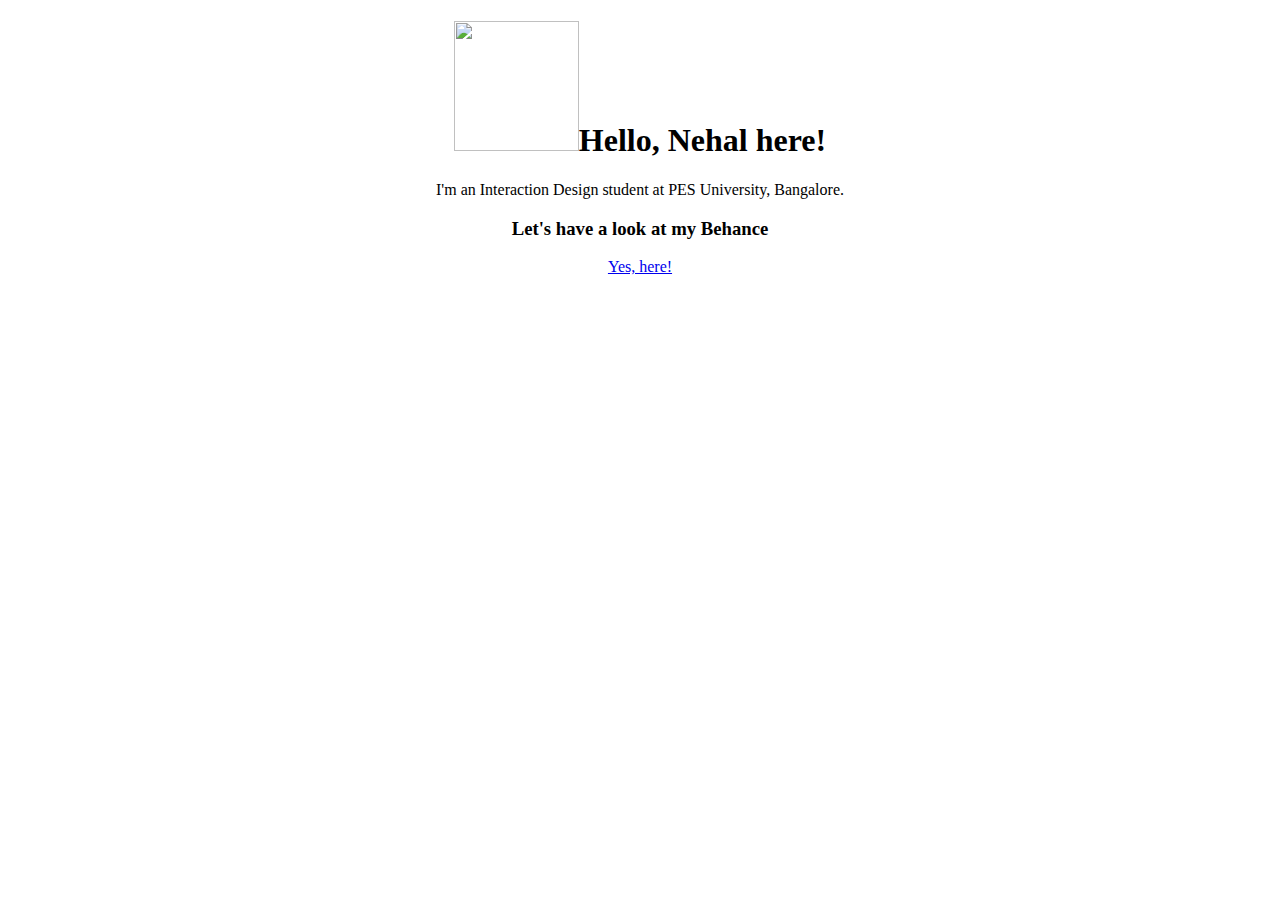
==== index.html @ 3acb9d65 "Add files via upload" ====
<!DOCTYPE html>
<html>
<head>
<title>Hello</title>
</head>
<body>
<center>

<h1><img src="image.png" width="125" height="130">Hello, Nehal here!</h1>

<p><font face= "Times New Roman" color= "black" </font> I'm an Interaction Design student at PES University, Bangalore.</p>

<h3>Let's have a look at my Behance</h3>

<a href="https://www.behance.net/nehalsharma1217?tracking_source=search-all%7Cnehal%20sharma">Yes, here!</a>

</center>
</body>
</html>
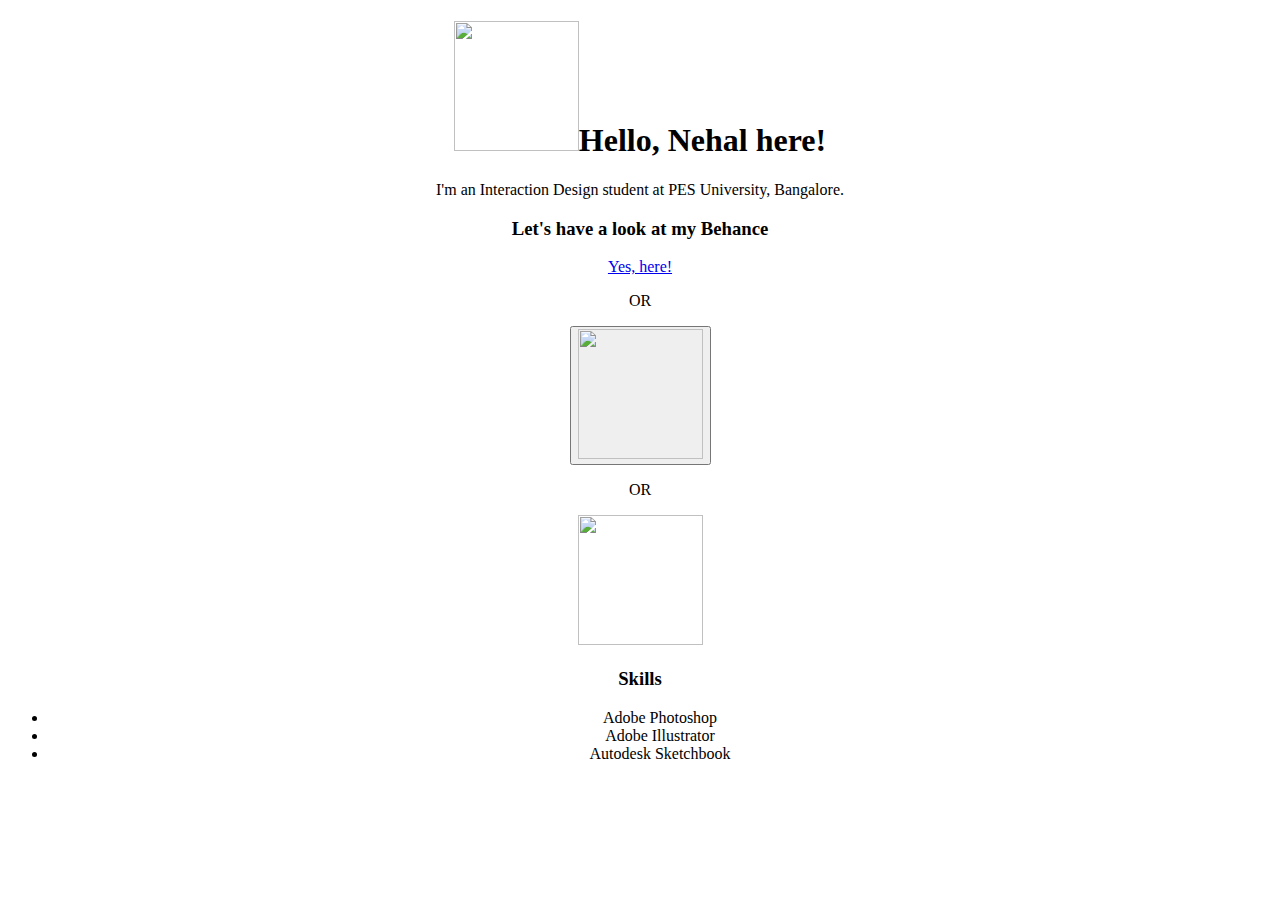
==== commit 0784f2d6: "Update index.html" ====
--- a/index.html
+++ b/index.html
@@ -2,6 +2,7 @@
 <html>
 <head>
 <title>Hello</title>
+<meta name="viewport" content="width-device-width, initial-scale=1.0">
 </head>
 <body>
 <center>
@@ -13,6 +14,17 @@
 <h3>Let's have a look at my Behance</h3>
 
 <a href="https://www.behance.net/nehalsharma1217?tracking_source=search-all%7Cnehal%20sharma">Yes, here!</a>
+<p> OR </p>
+<a href="https://www.behance.net/nehalsharma1217?tracking_source=search-all%7Cnehal%20sharma"><button><img src="image.png" width="125" height="130"></button></a>
+<p> OR </p>
+<a href="https://www.behance.net/nehalsharma1217?tracking_source=search-all%7Cnehal%20sharma"><img src="image.png" width="125" height="130"></a>
+
+<h3>Skills</h3>
+<ul>
+<li>Adobe Photoshop</li>
+<li>Adobe Illustrator</li>
+<li>Autodesk Sketchbook</li>
+</ul>
 
 </center>
 </body>
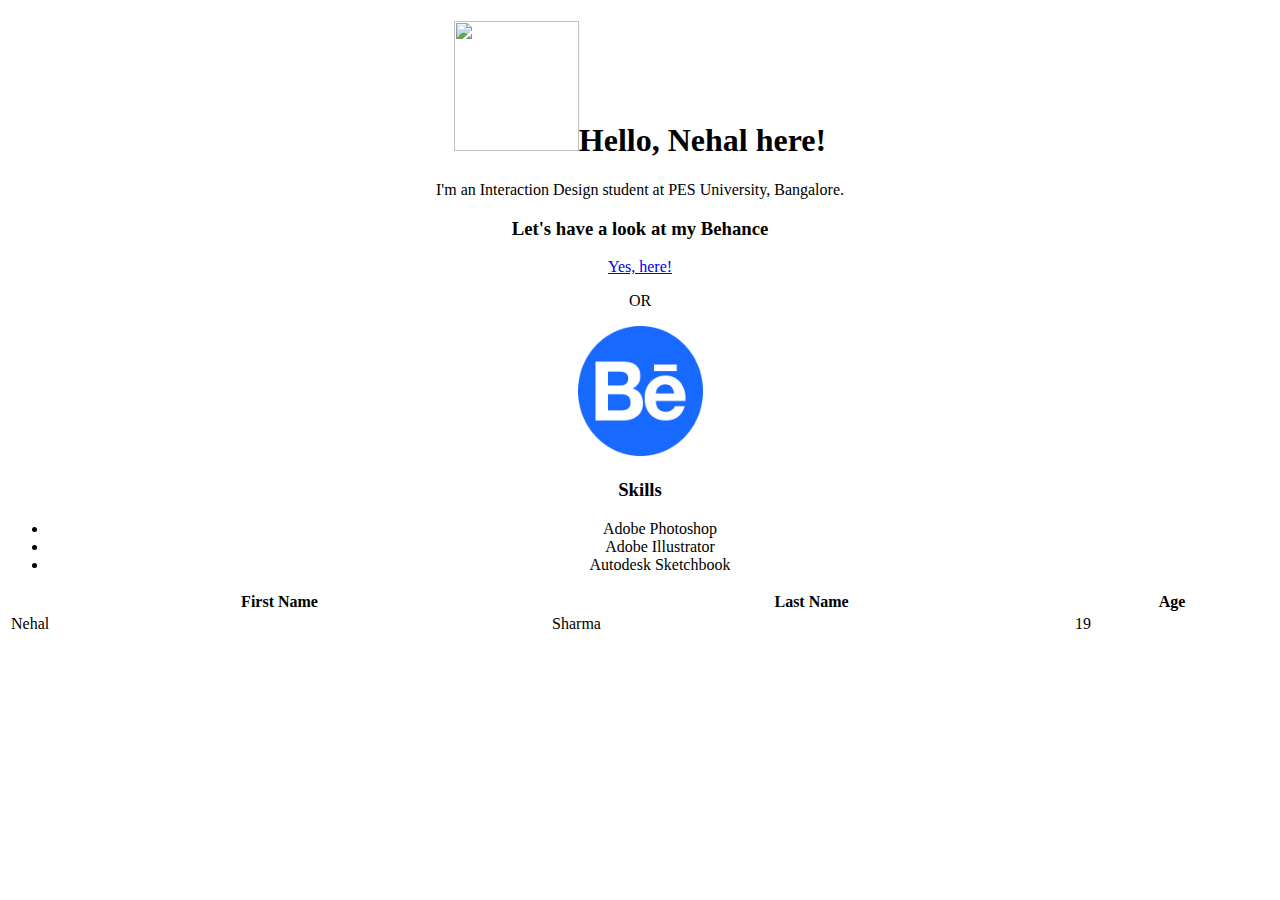
==== commit 62a2390e: "Update index.html" ====
--- a/index.html
+++ b/index.html
@@ -15,9 +15,7 @@
 
 <a href="https://www.behance.net/nehalsharma1217?tracking_source=search-all%7Cnehal%20sharma">Yes, here!</a>
 <p> OR </p>
-<a href="https://www.behance.net/nehalsharma1217?tracking_source=search-all%7Cnehal%20sharma"><button><img src="image.png" width="125" height="130"></button></a>
-<p> OR </p>
-<a href="https://www.behance.net/nehalsharma1217?tracking_source=search-all%7Cnehal%20sharma"><img src="image.png" width="125" height="130"></a>
+<a href="https://www.behance.net/nehalsharma1217?tracking_source=search-all%7Cnehal%20sharma"><img src="behanceLogo.png" width="125" height="130"></a>
 
 <h3>Skills</h3>
 <ul>
@@ -26,6 +24,19 @@
 <li>Autodesk Sketchbook</li>
 </ul>
 
+<table width="100%">
+<tr>
+<th>First Name</th>
+<th>Last Name</th>
+<th>Age</th>
+</tr>
+
+<tr>
+<td>Nehal</td>
+<td>Sharma</td>
+<td>19</td>
+</tr>
+
 </center>
 </body>
 </html>
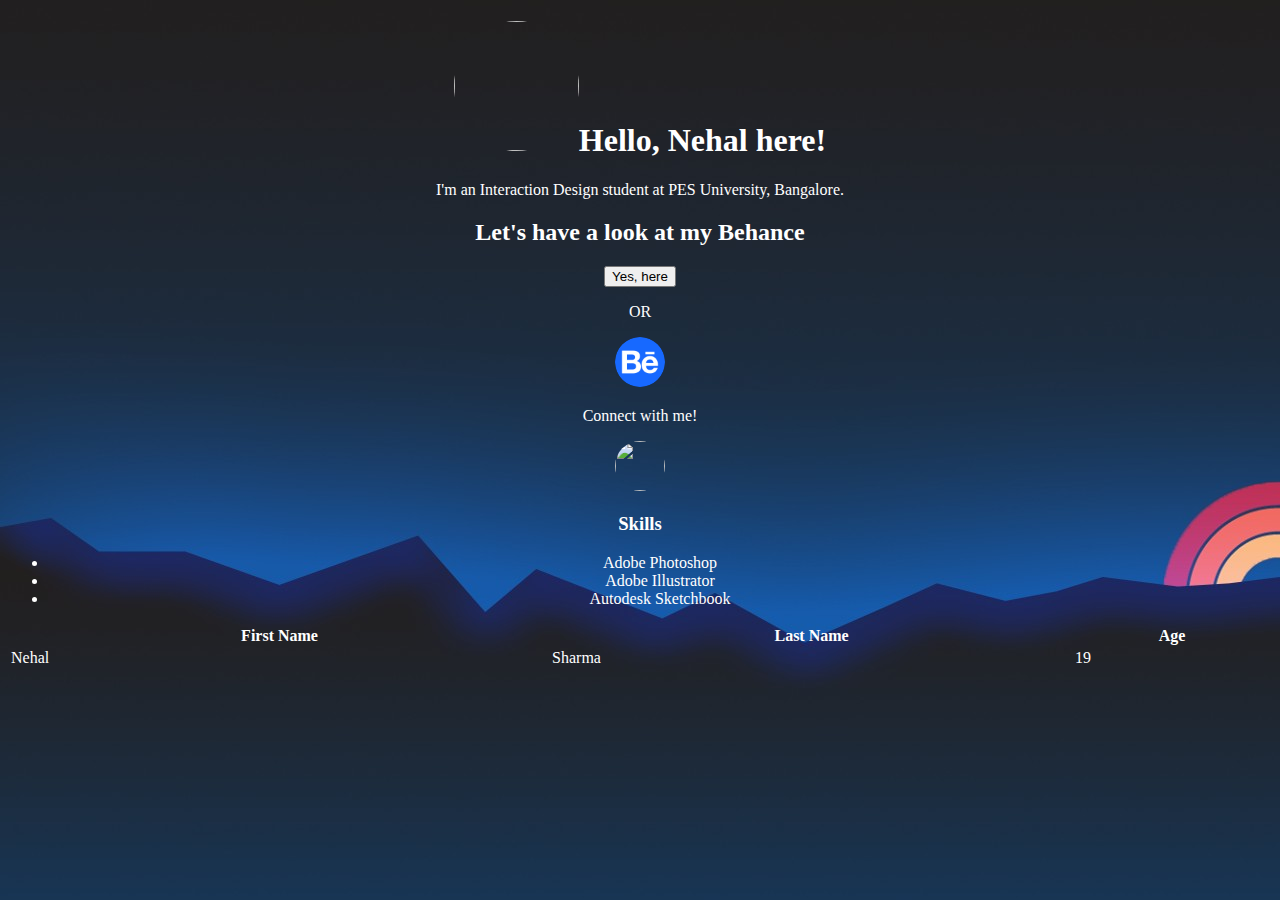
==== commit 14d84f8a: "Add files via upload" ====
--- a/index.html
+++ b/index.html
@@ -3,19 +3,34 @@
 <head>
 <title>Hello</title>
 <meta name="viewport" content="width-device-width, initial-scale=1.0">
+<style>
+img {
+border-radius: 50%;
+}
+</style>
 </head>
-<body>
+<body background="2.jpg" width="1080">
 <center>
+
+<font color= "white" </font>
 
 <h1><img src="image.png" width="125" height="130">Hello, Nehal here!</h1>
 
-<p><font face= "Times New Roman" color= "black" </font> I'm an Interaction Design student at PES University, Bangalore.</p>
+<p><font face= "Times New Roman" color= "white" </font>I'm an Interaction Design student at PES University, Bangalore.</p>
 
-<h3>Let's have a look at my Behance</h3>
+<h2>Let's have a look at my Behance</h2>
 
-<a href="https://www.behance.net/nehalsharma1217?tracking_source=search-all%7Cnehal%20sharma">Yes, here!</a>
+<a href="https://www.behance.net/nehalsharma1217?tracking_source=search-all%7Cnehal%20sharma"><button>Yes, here</button></a>
 <p> OR </p>
-<a href="https://www.behance.net/nehalsharma1217?tracking_source=search-all%7Cnehal%20sharma"><img src="behanceLogo.png" width="125" height="130"></a>
+<a href="https://www.behance.net/nehalsharma1217?tracking_source=search-all%7Cnehal%20sharma" target="_"blank"><img src="behanceLogo.png" width="50" height="50"></a>
+
+<br>
+
+<p> Connect with me! </p>
+  <a href="https://instagram.com/nehal.png?igshid=1xjajdgp56kw1" target="_"blank"><img src="instagram.png" width="50" height="50"></a>
+
+</br>
+  
 
 <h3>Skills</h3>
 <ul>
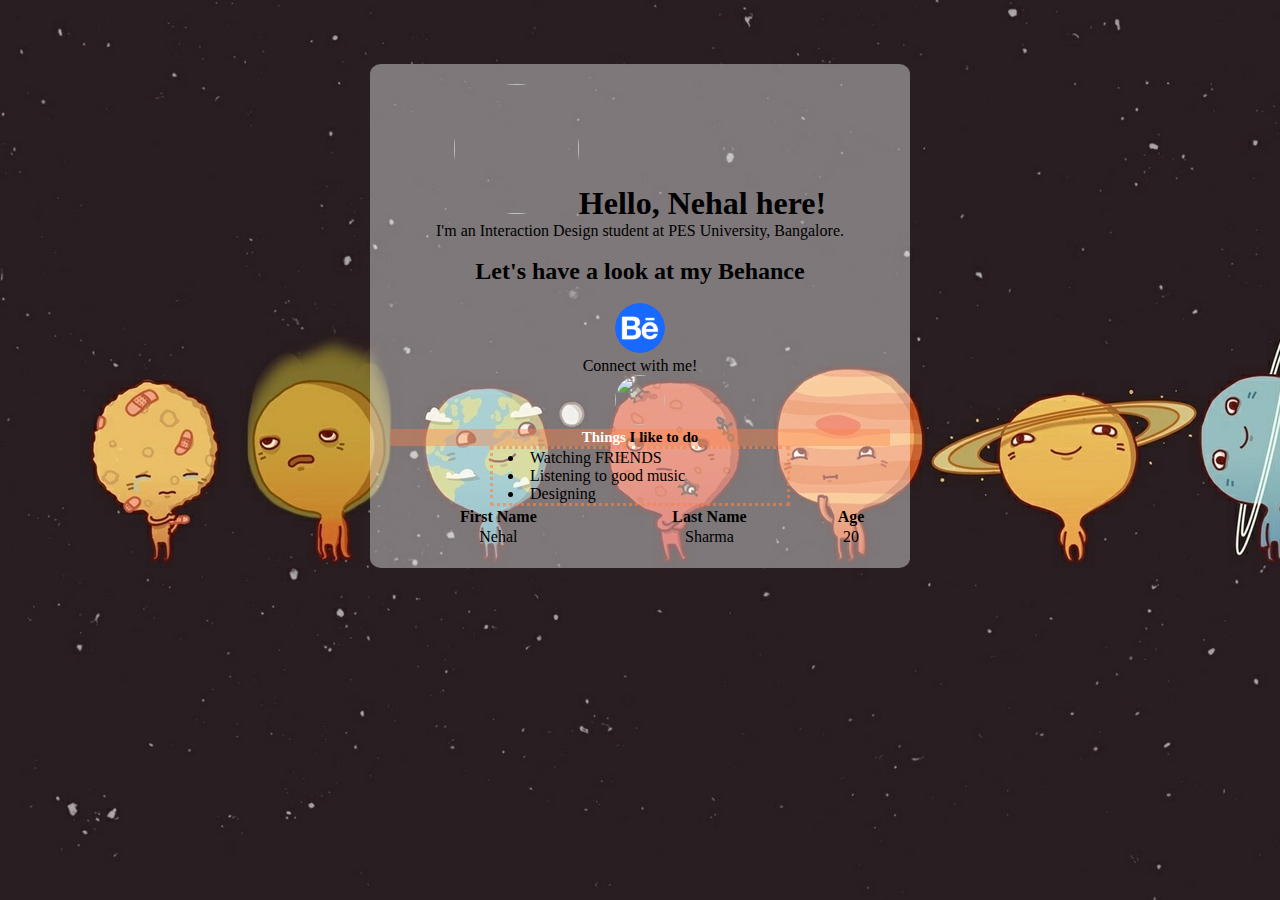
==== commit 07cd86d2: "Add files via upload" ====
--- a/index.html
+++ b/index.html
@@ -1,27 +1,32 @@
 <!DOCTYPE html>
 <html>
 <head>
+<link rel="stylesheet" type="text/css" href="style.css">
+
 <title>Hello</title>
 <meta name="viewport" content="width-device-width, initial-scale=1.0">
-<style>
-img {
-border-radius: 50%;
-}
-</style>
+
+
 </head>
-<body background="2.jpg" width="1080">
+<body background="planet.jpg" width="1080">
 <center>
+
+<div class="container">
 
 <font color= "white" </font>
 
-<h1><img src="image.png" width="125" height="130">Hello, Nehal here!</h1>
+<div class="box-name">
+<h1><font face= "Montserrat" color= "black" </font><img src="image.png" width="125" height="130">Hello, Nehal here!</h1>
 
-<p><font face= "Times New Roman" color= "white" </font>I'm an Interaction Design student at PES University, Bangalore.</p>
+<p><font face= "Montserrat" color= "black" </font>I'm an Interaction Design student at PES University, Bangalore.</p>
+
+<br>
 
 <h2>Let's have a look at my Behance</h2>
+</br>
 
-<a href="https://www.behance.net/nehalsharma1217?tracking_source=search-all%7Cnehal%20sharma"><button>Yes, here</button></a>
-<p> OR </p>
+</div>
+
 <a href="https://www.behance.net/nehalsharma1217?tracking_source=search-all%7Cnehal%20sharma" target="_"blank"><img src="behanceLogo.png" width="50" height="50"></a>
 
 <br>
@@ -31,13 +36,20 @@
 
 </br>
   
+<div class="skills">
 
-<h3>Skills</h3>
+<h3>
+<span class="word">Things</span>
+I like to do
+</h3>
+
 <ul>
-<li>Adobe Photoshop</li>
-<li>Adobe Illustrator</li>
-<li>Autodesk Sketchbook</li>
+<li>Watching FRIENDS</li>
+<li>Listening to good music</li>
+<li>Designing</li>
 </ul>
+
+</div>
 
 <table width="100%">
 <tr>
@@ -49,9 +61,10 @@
 <tr>
 <td>Nehal</td>
 <td>Sharma</td>
-<td>19</td>
+<td>20</td>
 </tr>
 
+</div> 
 </center>
 </body>
 </html>
--- a/style.css
+++ b/style.css
@@ -0,0 +1,73 @@
+*{
+	margin:0px;
+	padding:0px;
+}
+body {
+  background-image: url("planet.jpg");
+  color:rgb(0,0,0);
+}
+.container {
+	padding:20px;
+	width:500px;
+	text-align:center;
+	margin:auto;
+	margin-top:5%;
+	background-color:rgba(255,255,255,0.4);
+        border-radius:2%;
+        color:rgb(0,0,0);
+}
+img {
+border-radius: 50%;
+}
+
+
+.box-name h1{
+	text-align:center;
+	color:rgb(0,0,0);
+}
+.box-name h2{
+	text-align:center;
+	color:rgb(0,0,0);
+}
+.skills p {
+	text-align:center;
+	font-size: 18px;
+        color:rgb(0,0,0)
+}	
+.heading h3{
+	text-align:center;
+}
+
+element.style{
+}
+
+.word{
+color: white;
+}
+
+h3{
+     background-color:rgba(255,130,67,0.4);
+     color: black;
+     font-size: 15px;
+}
+
+ul{
+color: black;
+border-style:dotted;
+    border-top-style: dotted;
+    border-right-style: dotted;
+    border-bottom-style: dotted;
+    border-left-style: dotted;
+border-color: rgba(255,130,67,0.6);
+list-style-position: inside;
+text-align: justify;
+margin-left: 100px;
+margin-right: 100px;
+}
+
+li{
+display: list-item;
+text-align: -webkit-match-parent;
+margin-left:15px;
+margin-right:50px;
+}
